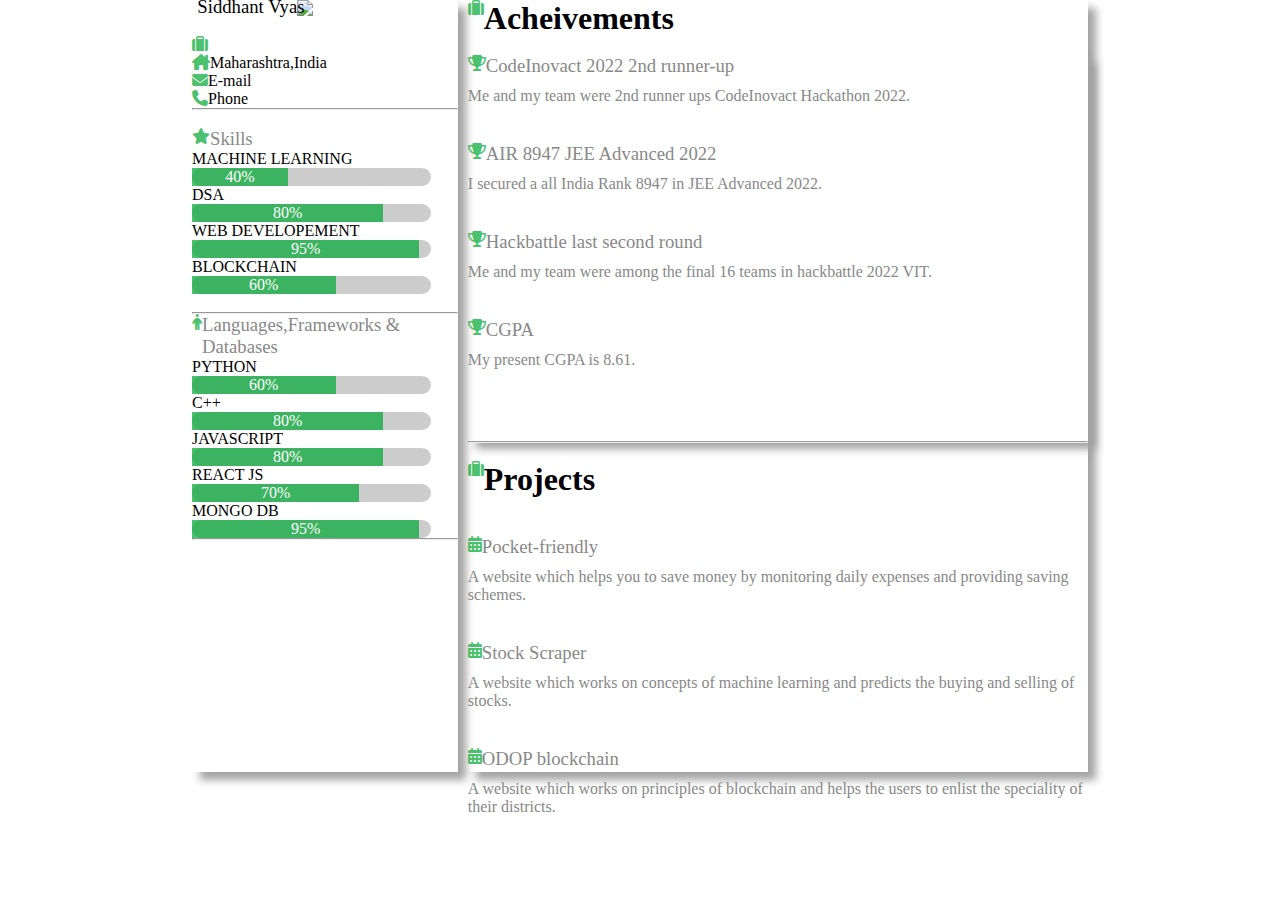
==== resume.html @ fa4a7b0f "Add files via upload" ====
<!DOCTYPE html>
<html lang="en">
<head>
    <meta charset="UTF-8">
    <meta name="viewport" content="width=device-width, initial-scale=1.0">
    <title>Resume</title>
    <link rel="stylesheet" href="resume.css">
    <link rel="stylesheet" href="https://cdnjs.cloudflare.com/ajax/libs/font-awesome/6.5.1/css/all.min.css">
    <link rel="stylesheet" href="navbar.css">
</head>
<body>
    
    <div class="container">
        <aside class="left-section">
            <div class="imagebox">
                <a href="https://github.com/Sidop03">
                    <img src="https://media.istockphoto.com/id/493213684/photo/young-man-with-resume.jpg?s=612x612&w=0&k=20&c=LUPfs1MuB_6iJjVhLZ9Uu7r35OloNPn3d1yzOeuTbPM=" alt="image" >
                </a>
                <h3 class="img-text">Siddhant Vyas</h3>
            </div>
            <div class="left-text">
                <br>
                <div class="info">
                    <i class="fa-solid fa-suitcase"></i>
                    <a href="https://en.wikipedia.org/wiki/Ruturaj_Gaikwad" target="_blank">Description</a> 
                </div>
                <div class="info">
                    <i class="fa-solid fa-house-chimney"></i> Maharashtra,India
                </div>
                <div class="info">
                    <i class="fa-solid fa-envelope"></i> <a href="mailto:siddhant.vyas2022@vitstudent.ac.in" target="_blank"><p style="color: black;">E-mail</p></a>
                </div>
                <div class="info">
                    <i class="fa-solid fa-phone"></i> <a href="tel:+919119287167" target="_blank"><p style="color: black;">Phone</p></a>
                    <br>
                </div>
            </div>
            <hr>
            <section class="skills">
                <br>
                <div class="info">
                    <i class="fa-solid fa-star"></i> <h3>Skills</h3>
                </div>
                MACHINE LEARNING
                <div class="progress-bar">
                    <div class="progress" style="width: 40%;">
                        40%
                    </div>
                </div>
                DSA
                <div class="progress-bar">
                    <div class="progress" style="width: 80%;">
                        80%
                    </div>
                </div>
                WEB DEVELOPEMENT
                <div class="progress-bar">
                    <div class="progress" style="width: 95%;">
                        95%
                    </div>
                </div>
                BLOCKCHAIN
                <div class="progress-bar">
                    <div class="progress" style="width: 60%;">
                        60%
                    </div>
                </div>
                <br>
                <hr>
                <div class="info">
                    <i class="fa-solid fa-person"></i> <h3>Languages,Frameworks & Databases</h3>
                </div>
                PYTHON
                <div class="progress-bar">
                    <div class="progress" style="width: 60%;">
                        60%
                    </div>
                </div>
                C++
                <div class="progress-bar">
                    <div class="progress" style="width: 80%;">
                       80%
                    </div>
                </div>
                JAVASCRIPT
                <div class="progress-bar">
                    <div class="progress" style="width: 80%;">
                       80%
                    </div>
                </div>
                REACT JS
                <div class="progress-bar">
                    <div class="progress" style="width: 70%;">
                       70%
                    </div>
                </div>
                MONGO DB
                <div class="progress-bar">
                    <div class="progress" style="width: 95%;">
                       95%
                    </div>
                </div>
                <hr>
            </section>
        </aside>
        <div class="right-section">
            <section>
                <div class="info">
                    <i class="fa-solid fa-suitcase"></i>
                    <h1>Acheivements</h1> 
                </div>
                <br>
                <div class="experience" id="exp1">
                    <div class="info">
                        <i class="fa-solid fa-trophy"></i> <h3>CodeInovact 2022 2nd runner-up</h3> <br>
                    </div>
                    <p>
                        Me and my team were 2nd runner ups CodeInovact Hackathon 2022.
                    </p>
                    <br>
                    <div class="info">
                        <i class="fa-solid fa-trophy"></i> <h3>AIR 8947 JEE Advanced 2022</h3> <br>
                    </div>
                    <p>
                        I secured a all India Rank 8947 in JEE Advanced 2022.
                    </p>
                    <br>
                    <div class="info">
                        <i class="fa-solid fa-trophy"></i> <h3>Hackbattle last second round</h3> <br>
                    </div>
                    <p>
                        Me and my team were among the final 16 teams in hackbattle 2022 VIT.
                    </p>
                    <br>
                    <div class="info">
                        <i class="fa-solid fa-trophy"></i> <h3>CGPA</h3> <br>
                    </div>
                    <p>
                        My present CGPA is 8.61.
                    </p>
                    <br>
                </div>
                <hr> <br>
                <div class="teams" id="exp2">
                    <div class="info">
                        <i class="fa-solid fa-suitcase"></i>
                        <h1>Projects</h1>
                    </div>
                    <br>
                    <div class="info">
                        <i class="fa-solid fa-calendar-days"></i> <h3>Pocket-friendly</h3>
                    </div>
                    <p>
                        A website which helps you to save money by monitoring daily expenses and providing saving schemes.
                    </p>
                    <br>
                    <div class="info">
                        <i class="fa-solid fa-calendar-days"></i> <h3>Stock Scraper</h3>
                    </div>
                    <p>
                        A website which works on concepts of machine learning and predicts the buying and selling of stocks.
                    </p>
                    <br>
                    <div class="info">
                        <i class="fa-solid fa-calendar-days"></i> <h3>ODOP blockchain</h3>
                    </div>
                    <p>
                        A website which works on principles of blockchain and helps the users to enlist the speciality of their districts.
                    </p>
                    
                </div>
            </section>
        </div>
    </div>
    <script src="navbar.js"></script>
</body>
</html>
---- resume.css ----
*{
    box-sizing: border-box;
    margin: 0;
}
.container{
    width: 70vw;
    display: flex;
    gap: 10px;
    flex-direction:row;
    margin-inline: auto;
}
.left-section{
    width: 30%;
    display: flex;
    flex-direction: column;
    box-shadow: 8px 8px 8px rgba(160, 160, 161, 0.966);
}
.right-section{
    width: 70%;
    display: flex;
    flex-direction: column;
    box-shadow: 8px 8px 8px rgba(160, 160, 161, 0.966);
}
.imagebox{
    position: relative;
    display: flex;
    justify-content: center;
}
.imagebox img{
    width: 100%;
}
.img-text{
    position: absolute;
    left: 2%;
    bottom: 1%;
    color: #000000;
}
.left-section i{
    color: rgba(6, 170, 55, 0.726);
}
.right-section i{
    color: rgba(6, 170, 55, 0.726);
    height: 20px;
}
.info{
    display: flex;
    flex-direction: row;
}
.progress-bar{
    width: 90%;
    background-color: #ccc;
    border-radius: 20px;
}
.progress{
    background-color: rgba(6, 170, 55, 0.726);
    color: white;
    text-align: center;
}
.experience{
    display: flex;
    flex-direction: column;
    gap: 10px;
    box-shadow: 8px 8px 8px rgba(160, 160, 161, 0.966);
    height: 50%;
}
.teams{
    display: flex;
    flex-direction: column;
    gap: 10px;
    height: auto;
}
p{
    font-size: 1 rem;
    color: #888;
}
h3{
    font-weight: normal;
    color: #888;
}
a{
    color: #000;
}
a:visited{
    color: #000;
}
---- navbar.css ----
*{
    box-sizing: border-box;
    margin: 0;
    padding: 0;
}
nav{
    background-color: #424242;
    display: flex;
    flex-direction: column;
    position: relative;
    height: 10%;
    padding: 20px;
}
a{
    color: white;
    text-decoration: none;
    display: block;
}

ul{
    list-style: none;
    display: flex;
    flex-direction: column;
    align-items: center;
}


.nav-links.active{
    display: flex;
    align-items: center;
}
li{
    padding: 5px;
}

li:hover{
    display:block;
    background-color: #777;
}
.toggler{
    position: absolute;
    right: 20px ;
}
@media screen and (max-width:500px){
    nav{
        display: flex;
        flex-direction: row;
        justify-content: space-between;

    }
    ul{
        display: flex;
        flex-direction: row;
        gap: 20px;
    }
    .toggler{
        display: none;
    }
}
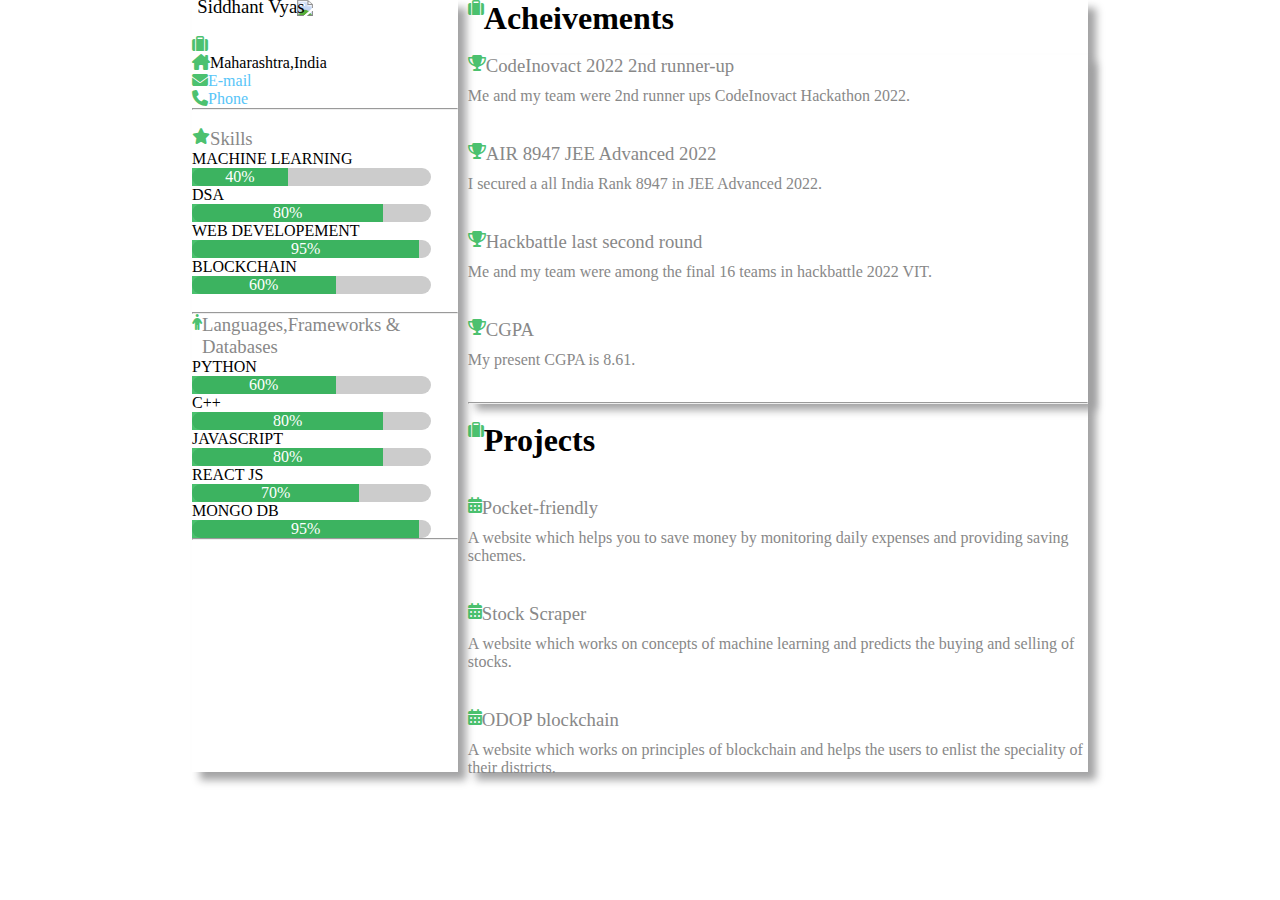
==== commit 0f5fce80: "Update resume.html" ====
--- a/resume.html
+++ b/resume.html
@@ -28,10 +28,10 @@
                     <i class="fa-solid fa-house-chimney"></i> Maharashtra,India
                 </div>
                 <div class="info">
-                    <i class="fa-solid fa-envelope"></i> <a href="mailto:siddhant.vyas2022@vitstudent.ac.in" target="_blank"><p style="color: black;">E-mail</p></a>
+                    <i class="fa-solid fa-envelope"></i> <a href="mailto:siddhant.vyas2022@vitstudent.ac.in" target="_blank"><p style="color: #57c5f8;">E-mail</p></a>
                 </div>
                 <div class="info">
-                    <i class="fa-solid fa-phone"></i> <a href="tel:+919119287167" target="_blank"><p style="color: black;">Phone</p></a>
+                    <i class="fa-solid fa-phone"></i> <a href="tel:+919119287167" target="_blank"><p style="color: #57c5f8;">Phone</p></a>
                     <br>
                 </div>
             </div>
@@ -174,4 +174,4 @@
     </div>
     <script src="navbar.js"></script>
 </body>
-</html>+</html>
--- a/resume.css
+++ b/resume.css
@@ -61,13 +61,13 @@
     flex-direction: column;
     gap: 10px;
     box-shadow: 8px 8px 8px rgba(160, 160, 161, 0.966);
-    height: 50%;
+    height: 45%;
 }
 .teams{
     display: flex;
     flex-direction: column;
     gap: 10px;
-    height: auto;
+    height: 45%;
 }
 p{
     font-size: 1 rem;
@@ -82,4 +82,4 @@
 }
 a:visited{
     color: #000;
-}+}
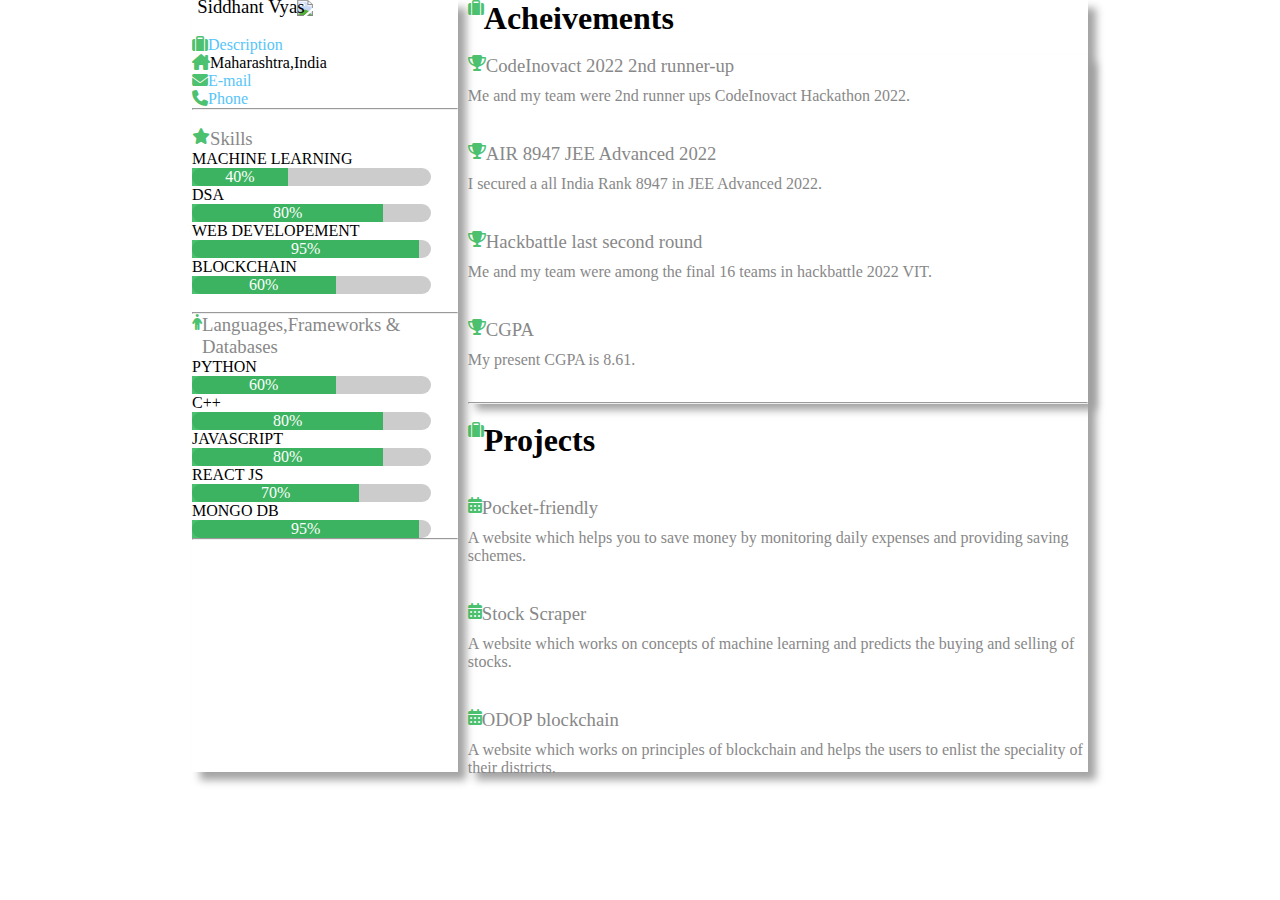
==== commit 9d81bfb3: "Update resume.html" ====
--- a/resume.html
+++ b/resume.html
@@ -22,7 +22,7 @@
                 <br>
                 <div class="info">
                     <i class="fa-solid fa-suitcase"></i>
-                    <a href="https://en.wikipedia.org/wiki/Ruturaj_Gaikwad" target="_blank">Description</a> 
+                    <a href="https://en.wikipedia.org/wiki/Ruturaj_Gaikwad" target="_blank"><p style="color: #57c5f8;">Description</p></a> 
                 </div>
                 <div class="info">
                     <i class="fa-solid fa-house-chimney"></i> Maharashtra,India
--- a/resume.css
+++ b/resume.css
@@ -78,8 +78,8 @@
     color: #888;
 }
 a{
-    color: #000;
+    color: #57c5f8;
 }
 a:visited{
-    color: #000;
+    color: #57c5f8;
 }
